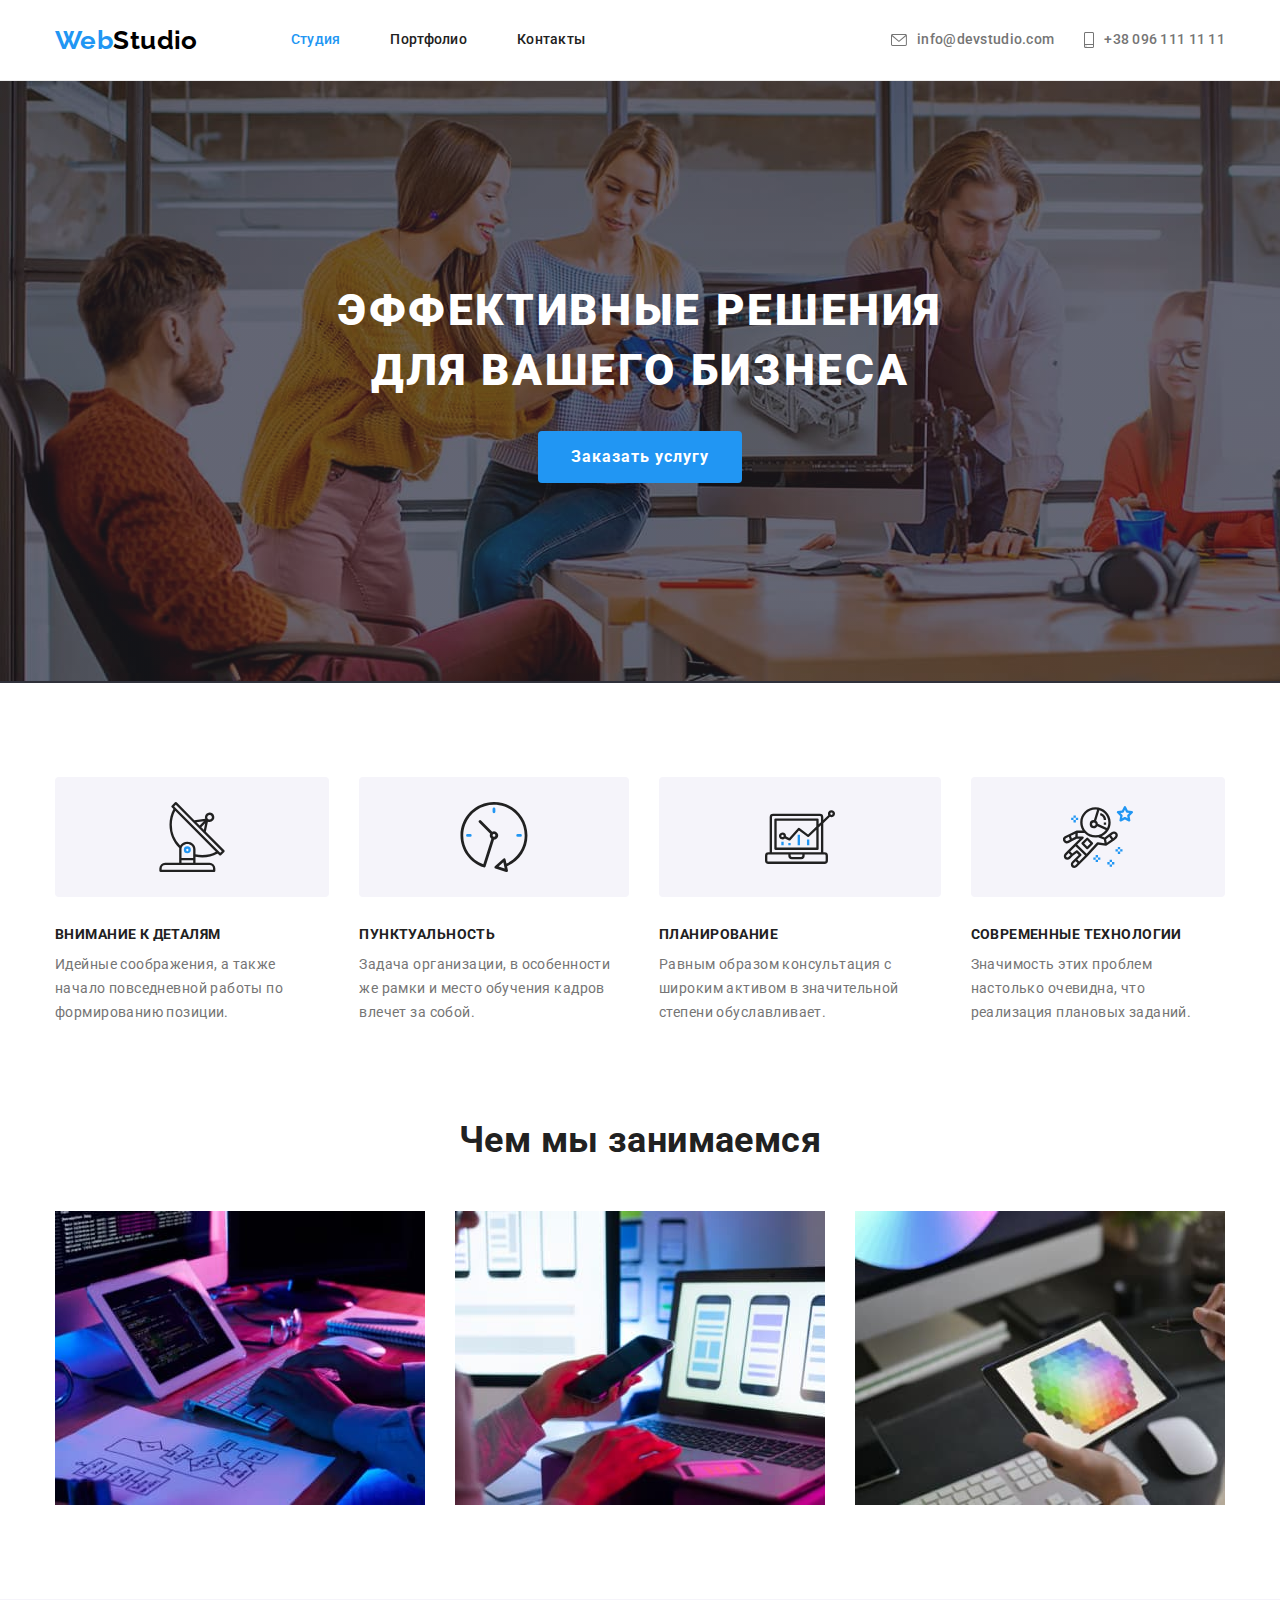
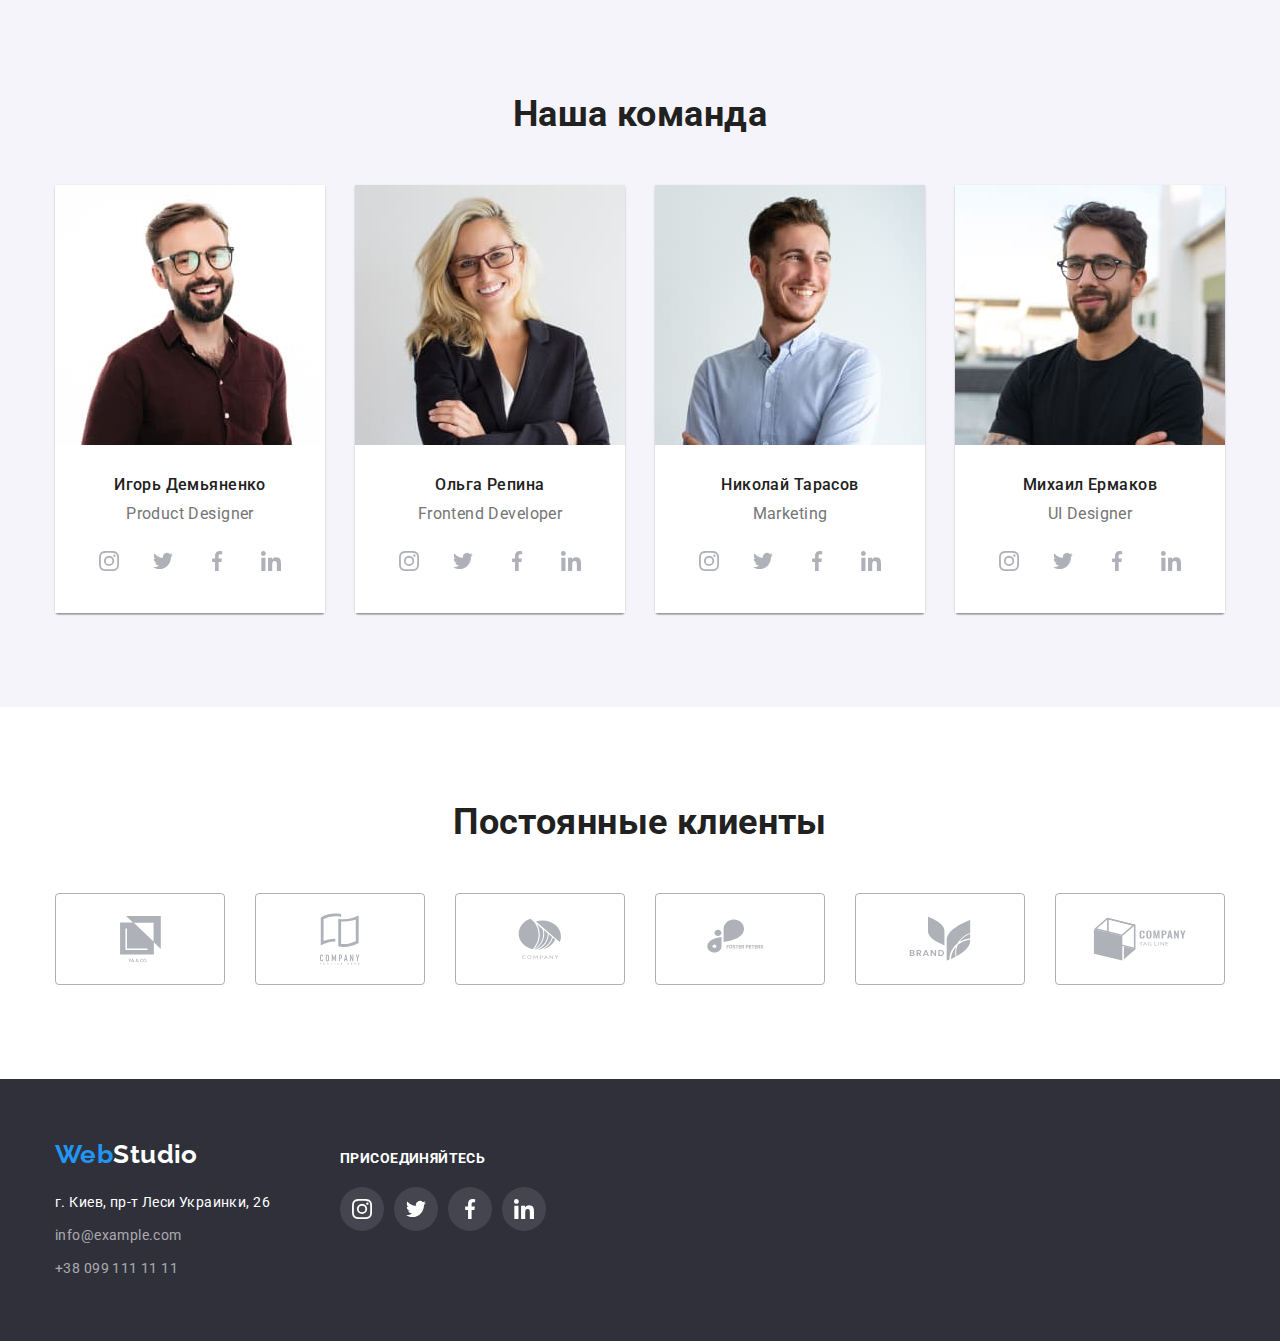
==== index.html @ 9bb03af7 "hw-04" ====
<!DOCTYPE html>
<html lang="ru">
  <head>
    <meta charset="UTF-8" />
    <meta http-equiv="X-UA-Compatible" content="IE=edge" />
    <meta name="viewport" content="width=device-width, initial-scale=1.0" />
    <title>Document</title>
    <link rel="preconnect" href="https://fonts.gstatic.com" />
    <link
      href="https://fonts.googleapis.com/css2?family=Raleway:wght@700&family=Roboto:wght@400;500;700;900&display=swap"
      rel="stylesheet"
    />
    <link
      rel="stylesheet"
      href="https://cdnjs.cloudflare.com/ajax/libs/modern-normalize/1.0.0/modern-normalize.min.css"
    />
    <link rel="stylesheet" href="./css/styles.css" />
  </head>
  <body>
    <header class="header">
      <div class="container header-container">
        <nav class="nav-container">
          <a href="" class="header-logo link"> <span>Web</span>Studio</a>
          <ul class="site-nav list">
            <li class="item">
              <a href="" class="link current">Студия</a>
            </li>
            <li class="item">
              <a href="./portfolio.html" class="link">Портфолио</a>
            </li>
            <li class="item"><a href="" class="link">Контакты</a></li>
          </ul>
        </nav>
        <ul class="contact-nav list">
          <li class="item">
            <a class="link" href="mailto:info@devstudio.com">
              <svg class="contact-nav-icons" width="16" height="12">
                <use href="./images/icons.svg#icon-envelope"></use>
              </svg>
              info@devstudio.com</a
            >
          </li>
          <li class="item">
            <a class="link" href="tel:+380961111111">
              <svg class="contact-nav-icons" width="10" height="16">
                <use href="./images/icons.svg#icon-smartphone"></use>
              </svg>
              +38 096 111 11 11</a
            >
          </li>
        </ul>
      </div>
    </header>
    <main>
      <!-- секция Герой -->
      <section class="hero">
        <div class="container">
          <h1 class="hero-title">
            Эффективные решения <br />
            для вашего бизнеса
          </h1>
          <button class="hero-button" type="button">Заказать услугу</button>
        </div>
      </section>
      <!-- секция Наши особенности -->
      <section class="specifics-list section">
        <h2 class="section-title visually-hidden">Особенности</h2>
        <div class="container">
          <ul class="list">
            <li class="specifics-list-item">
              <div class="specifics-list-container-icon">
                <svg class="svg" width="70" height="70">
                  <use href="./images/icons.svg#icon-antenna"></use>
                </svg>
              </div>
              <h3 class="description-title">Внимание к деталям</h3>
              <p class="description-text">
                Идейные соображения, а также начало повседневной работы по
                формированию позиции.
              </p>
            </li>
            <li class="specifics-list-item">
              <div class="specifics-list-container-icon">
                <svg width="70" height="70">
                  <use href="./images/icons.svg#icon-clock"></use>
                </svg>
              </div>
              <h3 class="description-title">Пунктуальность</h3>
              <p class="description-text">
                Задача организации, в особенности же рамки и место обучения
                кадров влечет за собой.
              </p>
            </li>
            <li class="specifics-list-item">
              <div class="specifics-list-container-icon">
                <svg width="70" height="70">
                  <use href="./images/icons.svg#icon-diagram"></use>
                </svg>
              </div>
              <h3 class="description-title">Планирование</h3>
              <p class="description-text">
                Равным образом консультация с широким активом в значительной
                степени обуславливает.
              </p>
            </li>
            <li class="specifics-list-item">
              <div class="specifics-list-container-icon">
                <svg width="70" height="70">
                  <use href="./images/icons.svg#icon-astronaut"></use>
                </svg>
              </div>
              <h3 class="description-title">Современные технологии</h3>
              <p class="description-text">
                Значимость этих проблем настолько очевидна, что реализация
                плановых заданий.
              </p>
            </li>
          </ul>
        </div>
      </section>
      <!-- секция Чем мы занимаемся -->
      <section class="our-works">
        <div class="container">
          <h2 class="section-title">Чем мы занимаемся</h2>
          <ul class="list">
            <li class="works-list-item">
              <img
                class="images"
                src="./images/box1.jpg"
                alt="Человек работает на клавиатуре с планшетом"
                width="370"
              />
            </li>
            <li class="works-list-item">
              <img
                class="images"
                src="./images/box2.jpg"
                alt="Человек работает с смартфоном и ноутбуком"
                width="370"
              />
            </li>
            <li class="works-list-item">
              <img
                class="images"
                src="./images/box3.jpg"
                alt="Человек рисует на графическом планшете"
                width="370"
              />
            </li>
          </ul>
        </div>
      </section>
      <!-- секция Наша команда -->
      <section class="team-list section">
        <div class="container">
          <h2 class="section-title">Наша команда</h2>
          <ul class="list">
            <li class="team-list-item">
              <img
                class="images"
                src="./images/product-designer.jpg"
                alt="Фото сотрудника команды"
                width="270"
              />
              <div class="team-list-item-container">
                <h3 class="description-title">Игорь Демьяненко</h3>
                <p class="description">Product Designer</p>
                <ul class="team-list-icons list">
                  <li class="team-list-icons-items">
                    <a class="link team-link-icons" href="">
                      <svg width="20" height="20">
                        <use href="./images/icons.svg#icon-instagram"></use>
                      </svg>
                    </a>
                  </li>
                  <li class="team-list-icons-items">
                    <a class="link team-link-icons" href="">
                      <svg width="20" height="20">
                        <use href="./images/icons.svg#icon-twitter"></use>
                      </svg>
                    </a>
                  </li>
                  <li class="team-list-icons-items">
                    <a class="link team-link-icons" href="">
                      <svg width="20" height="20">
                        <use href="./images/icons.svg#icon-facebook"></use>
                      </svg>
                    </a>
                  </li>
                  <li class="team-list-icons-items">
                    <a class="link team-link-icons" href="">
                      <svg width="20" height="20">
                        <use href="./images/icons.svg#icon-linkedin"></use>
                      </svg>
                    </a>
                  </li>
                </ul>
              </div>
            </li>
            <li class="team-list-item">
              <img
                class="images"
                src="./images/frontend-developer.jpg"
                alt="Фото сотрудника команды"
                width="270"
              />
              <div class="team-list-item-container">
                <h3 class="description-title">Ольга Репина</h3>
                <p class="description">Frontend Developer</p>
                <ul class="team-list-icons list">
                  <li class="team-list-icons-items">
                    <a class="link team-link-icons" href="">
                      <svg width="20" height="20">
                        <use href="./images/icons.svg#icon-instagram"></use>
                      </svg>
                    </a>
                  </li>
                  <li class="team-list-icons-items">
                    <a class="link team-link-icons" href="">
                      <svg width="20" height="20">
                        <use href="./images/icons.svg#icon-twitter"></use>
                      </svg>
                    </a>
                  </li>
                  <li class="team-list-icons-items">
                    <a class="link team-link-icons" href="">
                      <svg width="20" height="20">
                        <use href="./images/icons.svg#icon-facebook"></use>
                      </svg>
                    </a>
                  </li>
                  <li class="team-list-icons-items">
                    <a class="link team-link-icons" href="">
                      <svg width="20" height="20">
                        <use href="./images/icons.svg#icon-linkedin"></use>
                      </svg>
                    </a>
                  </li>
                </ul>
              </div>
            </li>
            <li class="team-list-item">
              <img
                class="images"
                src="./images/marketing.jpg"
                alt="Фото сотрудника команды"
                width="270"
              />
              <div class="team-list-item-container">
                <h3 class="description-title">Николай Тарасов</h3>
                <p class="description">Marketing</p>
                <ul class="team-list-icons list">
                  <li class="team-list-icons-items">
                    <a class="link team-link-icons" href="">
                      <svg width="20" height="20">
                        <use href="./images/icons.svg#icon-instagram"></use>
                      </svg>
                    </a>
                  </li>
                  <li class="team-list-icons-items">
                    <a class="link team-link-icons" href="">
                      <svg width="20" height="20">
                        <use href="./images/icons.svg#icon-twitter"></use>
                      </svg>
                    </a>
                  </li>
                  <li class="team-list-icons-items">
                    <a class="link team-link-icons" href="">
                      <svg width="20" height="20">
                        <use href="./images/icons.svg#icon-facebook"></use>
                      </svg>
                    </a>
                  </li>
                  <li class="team-list-icons-items">
                    <a class="link team-link-icons" href="">
                      <svg width="20" height="20">
                        <use href="./images/icons.svg#icon-linkedin"></use>
                      </svg>
                    </a>
                  </li>
                </ul>
              </div>
            </li>
            <li class="team-list-item">
              <img
                class="images"
                src="./images/designer.jpg"
                alt="Фото сотрудника команды"
                width="270"
              />
              <div class="team-list-item-container">
                <h3 class="description-title">Михаил Ермаков</h3>
                <p class="description">UI Designer</p>
                <ul class="team-list-icons list">
                  <li class="team-list-icons-items">
                    <a class="link team-link-icons" href="">
                      <svg width="20" height="20">
                        <use href="./images/icons.svg#icon-instagram"></use>
                      </svg>
                    </a>
                  </li>
                  <li class="team-list-icons-items">
                    <a class="link team-link-icons" href="">
                      <svg width="20" height="20">
                        <use href="./images/icons.svg#icon-twitter"></use>
                      </svg>
                    </a>
                  </li>
                  <li class="team-list-icons-items">
                    <a class="link team-link-icons" href="">
                      <svg width="20" height="20">
                        <use href="./images/icons.svg#icon-facebook"></use>
                      </svg>
                    </a>
                  </li>
                  <li class="team-list-icons-items">
                    <a class="link team-link-icons" href="">
                      <svg width="20" height="20">
                        <use href="./images/icons.svg#icon-linkedin"></use>
                      </svg>
                    </a>
                  </li>
                </ul>
              </div>
            </li>
          </ul>
        </div>
      </section>

      <!-- секция Постоянные клиенты -->
      <section class="section">
        <div class="container">
          <h2 class="section-title">Постоянные клиенты</h2>

          <ul class="list clients-list">
            <li class="clients-list-item">
              <a class="link clients-link-icons" href="">
                <svg width="41" height="46.7">
                  <use href="./images/icons.svg#icon-client-one"></use>
                </svg>
              </a>
            </li>
            <li class="clients-list-item">
              <a class="link clients-link-icons" href="">
                <svg width="40" height="52">
                  <use href="./images/icons.svg#icon-client-two"></use>
                </svg>
              </a>
            </li>
            <li class="clients-list-item">
              <a class="link clients-link-icons" href="">
                <svg width="43.46" height="41.18">
                  <use href="./images/icons.svg#icon-client-three"></use>
                </svg>
              </a>
            </li>
            <li class="clients-list-item">
              <a class="link clients-link-icons" href="">
                <svg width="84.44" height="40.62">
                  <use href="./images/icons.svg#icon-client-four"></use>
                </svg>
              </a>
            </li>
            <li class="clients-list-item">
              <a class="link clients-link-icons" href="">
                <svg width="62.54" height="45.43">
                  <use href="./images/icons.svg#icon-client-five"></use>
                </svg>
              </a>
            </li>
            <li class="clients-list-item">
              <a class="link clients-link-icons" href="">
                <svg width="93.79" height="43.93">
                  <use href="./images/icons.svg#icon-client-sixe"></use>
                </svg>
              </a>
            </li>
          </ul>
        </div>
      </section>
    </main>
    <footer class="footer-section">
      <div class="container">
        <div class="footer-address-container">
          <a class="footer-logo link" href=""> <span>Web</span>Studio</a>
          <address class="address">
            <p>г. Киев, пр-т Леси Украинки, 26</p>
            <ul class="list">
              <li class="address-list-item">
                <a class="link" href="mailto:info@example.com">
                  info@example.com</a
                >
              </li>
              <li class="address-list-item">
                <a class="link" href="tel:++380991111111">+38 099 111 11 11</a>
              </li>
            </ul>
          </address>
        </div>
        <div>
          <p class="text-social-icons">присоединяйтесь</p>
          <ul class="list footer-list-icons">
            <li class="footer-list-icons-items">
              <a class="link footer-link-icons" href="">
                <svg width="20" height="20">
                  <use href="./images/icons.svg#icon-instagram"></use>
                </svg>
              </a>
            </li>
            <li class="footer-list-icons-items">
              <a class="link footer-link-icons" href="">
                <svg width="20" height="20">
                  <use href="./images/icons.svg#icon-twitter"></use>
                </svg>
              </a>
            </li>
            <li class="footer-list-icons-items">
              <a class="link footer-link-icons" href="">
                <svg width="20" height="20">
                  <use href="./images/icons.svg#icon-facebook"></use>
                </svg>
              </a>
            </li>
            <li class="footer-list-icons-items">
              <a class="link footer-link-icons" href="">
                <svg width="20" height="20">
                  <use href="./images/icons.svg#icon-linkedin"></use>
                </svg>
              </a>
            </li>
          </ul>
        </div>
      </div>
    </footer>
  </body>
</html>
---- css/styles.css ----
:root {
  --primary-white-color: #fff;
  --secondary-background-color: #f5f4fa;
  --third-background-color: #2f303a;
  --primary-text-color: #757575;
  --title-text-color: #212121;
  --accent-color: #2196f3;
  --logo-black-color: #000;
  --footer-text-color: rgba(255, 255, 255, 0.6);
  --header-border-color: rgba(236, 236, 236, 1);
  --portfolio-border-color: rgba(238, 238, 238, 1);
  --icons-color: #afb1b8;
  --footer-icon-background: rgba(255, 255, 255, 0.1);
}

body {
  font-family: 'Roboto', sans-serif;
  font-weight: 400;
  font-size: 14px;
  line-height: 1.71;
  letter-spacing: 0.03em;
  color: var(--primary-text-color);
  background-color: var(--primary-white-color);
}

.list {
  margin: 0;
  padding: 0;
  list-style: none;
}
.link {
  text-decoration: none;
}
.visually-hidden {
  position: absolute;
  width: 1px;
  height: 1px;
  margin: -1px;
  border: 0;
  padding: 0;

  white-space: nowrap;
  clip-path: inset(100%);
  clip: rect(0 0 0 0);
  overflow: hidden;
}
.container {
  width: 1200px;
  margin-right: auto;
  margin-left: auto;
  padding-left: 15px;
  padding-right: 15px;
}
.section {
  padding-top: 94px;
  padding-bottom: 94px;
}
.images {
  display: block;
}
/* LOGO */
.header-logo.link,
.footer-logo.link {
  font-family: 'Raleway', sans-serif;
  font-weight: 700;
  font-size: 26px;
  line-height: 1.19;
  color: var(--logo-black-color);
}
.footer-logo.link {
  color: var(--primary-white-color);
}
.header-logo span,
.footer-logo span {
  color: var(--accent-color);
}

/* HEADER */
.header {
  border-bottom: 1px solid var(--header-border-color);
}
.header-container,
.nav-container,
.site-nav,
.contact-nav {
  display: flex;
  align-items: center;
}
.site-nav {
  margin-left: 93px;
}
.site-nav .item:not(:last-child) {
  margin-right: 50px;
}
.contact-nav {
  margin-left: auto;
}
.contact-nav .item:not(:last-child) {
  margin-right: 30px;
}
.contact-nav-icons {
  margin-right: 10px;
}
.site-nav .link,
.contact-nav .link {
  display: block;
  padding-top: 32px;
  padding-bottom: 32px;

  font-weight: 500;
  line-height: 1.14;
  letter-spacing: 0.02em;
}
.site-nav .link {
  color: var(--title-text-color);
}
.site-nav .link:hover,
.site-nav .link:focus {
  color: var(--accent-color);
}
.site-nav .link.current {
  color: var(--accent-color);
}
.contact-nav .link {
  display: flex;
  align-items: center;
  color: var(--primary-text-color);
  fill: var(--primary-text-color);
}
.contact-nav .link:hover,
.contact-nav .link:focus {
  color: var(--accent-color);
  fill: var(--accent-color);
}
.address .link:hover,
.address .link:focus {
  color: var(--accent-color);
}
/* SECTION HERO */
.hero {
  max-width: 1600px;
  padding-top: 200px;
  padding-bottom: 200px;
  margin-right: auto;
  margin-left: auto;

  text-align: center;

  background-repeat: no-repeat;
  background-color: var(--third-background-color);
  background-image: linear-gradient(
      rgba(47, 48, 58, 0.4),
      rgba(47, 48, 58, 0.4)
    ),
    url(../images/hero.jpg);
}

.hero-title {
  margin-top: 0;
  margin-bottom: 30px;
  font-weight: 900;
  font-size: 44px;
  line-height: 1.36;
  letter-spacing: 0.06em;
  text-transform: uppercase;
  color: var(--primary-white-color);
}
.hero-button {
  padding: 10px 32px;
  border: 1px solid transparent;
  border-radius: 4px;
  min-width: 200px;

  font-family: inherit;
  font-weight: 700;
  font-size: 16px;
  line-height: 1.88;
  letter-spacing: 0.06em;

  color: var(--primary-white-color);
  background-color: var(--accent-color);
  cursor: pointer;
}

/* OTHER SECTION */

.section-title {
  margin-top: 0;
  margin-bottom: 50px;

  text-align: center;
  font-weight: 700;
  font-size: 36px;
  line-height: 1.17;
  color: var(--title-text-color);
}

/* Section our specifics */

.specifics-list .description-title {
  margin-top: 0;
  margin-bottom: 10px;

  font-weight: 700;
  font-size: 14px;
  line-height: 1.14;
  text-transform: uppercase;
}
.specifics-list .list {
  display: flex;
}
.specifics-list-item {
  width: calc((100%-90px) / 3);
}
.specifics-list-item:not(:last-child),
.works-list-item:not(:last-child) {
  margin-right: 30px;
}
.specifics-list .description-text {
  margin: 0;
}
.specifics-list-container-icon {
  display: flex;
  height: 120px;
  margin-bottom: 30px;
  justify-content: center;
  align-items: center;

  background: var(--secondary-background-color);
  border-radius: 4px;
}

/* Section our works */
.our-works {
  padding-bottom: 94px;
}
.our-works .list {
  display: flex;
}
.works-list-item {
  width: calc((100%-60px) / 2);
}

/* Section our team */

.description-title {
  color: var(--title-text-color);
}
.team-list {
  background-color: var(--secondary-background-color);
}

.team-list .description-title,
.team-list .description {
  margin-top: 0;
  font-size: 16px;
  line-height: 1.19;
}
.team-list .description-title {
  margin-bottom: 10px;
  font-weight: 500;
}
.team-list .description {
  margin-bottom: 16px;
}
.team-list .list {
  display: flex;
}

.team-list-item {
  width: calc((100%-90px) / 4);
  text-align: center;
  box-shadow: 0px 1px 3px rgba(0, 0, 0, 0.12), 0px 1px 1px rgba(0, 0, 0, 0.14),
    0px 2px 1px rgba(0, 0, 0, 0.2);
  border-radius: 0px 0px 4px 4px;
}
.team-list-item:not(:last-child) {
  margin-right: 30px;
}
.team-list-item-container {
  padding-top: 30px;
  padding-bottom: 30px;
  padding-left: 32px;
  padding-right: 32px;

  background-color: var(--primary-white-color);
}
.team-list-icons {
  display: flex;
}
.team-list-icons-items {
  width: 44px;
  height: 44px;
}
.team-list-icons-items:not(:last-child) {
  margin-right: 10px;
}
.team-link-icons {
  display: flex;
  justify-content: center;
  align-items: center;
  width: 100%;
  height: 100%;
  border-radius: 50%;
  fill: var(--icons-color);
}
.team-link-icons:hover,
.team-link-icons:focus {
  background-color: var(--accent-color);
  fill: var(--primary-white-color);
}

/* Section our clients */
.clients-list {
  display: flex;
}
.clients-link-icons {
  display: flex;
  justify-content: center;
  align-items: center;
  width: 170px;
  height: 92px;

  border: 1px solid var(--icons-color);
  border-radius: 4px;
  fill: var(--icons-color);
}
.clients-link-icons:hover,
.clients-link-icons:focus {
  fill: var(--accent-color);
  border-color: var(--accent-color);
}
.clients-list-item:not(:last-child) {
  margin-right: 30px;
}
/* FOOTER */
.footer-section {
  padding-top: 60px;
  padding-bottom: 60px;
  background-color: var(--third-background-color);
}
.address {
  margin-top: 20px;
  font-style: normal;
}
.address p {
  margin-top: 0;
  margin-bottom: 9px;
  color: var(--primary-white-color);
}
.address .link {
  color: var(--footer-text-color);
}
.address-list-item:not(:last-child) {
  margin-bottom: 9px;
}
.footer-address-container {
  margin-right: 70px;
}
.footer-section > .container {
  display: flex;
  align-items: baseline;
}
.text-social-icons {
  margin-top: 0;
  margin-bottom: 20px;
  font-weight: 700;
  line-height: 1.14;
  text-transform: uppercase;
  color: var(--primary-white-color);
}
.footer-list-icons {
  display: flex;
}
.footer-list-icons-items {
  width: 44px;
  height: 44px;
}
.footer-list-icons-items:not(:last-child) {
  margin-right: 10px;
}
.footer-link-icons {
  display: flex;
  justify-content: center;
  align-items: center;
  width: 100%;
  height: 100%;
  border-radius: 50%;
  fill: var(--primary-white-color);
  background-color: var(--footer-icon-background);
}
.footer-link-icons:hover,
.footer-link-icons:focus {
  background-color: var(--accent-color);
}

/* PORTFOLIO */
.button-list {
  display: flex;
  justify-content: center;
  margin-bottom: 50px;
}
.portfolio-button {
  padding: 6px 22px;
  border-radius: 4px;
  border: 1px solid transparent;

  font-family: inherit;
  font-weight: 500;
  font-size: 16px;
  line-height: 1.6;
  letter-spacing: 0.03em;

  color: var(--title-text-color);
  background-color: var(--secondary-background-color);
  cursor: pointer;
}
.button-list-item:not(:last-child) {
  margin-right: 8px;
}
.portfolio-button.active,
.portfolio-button:hover,
.portfolio-button:focus {
  color: var(--primary-white-color);
  background-color: var(--accent-color);
  box-shadow: 0px 3px 1px rgba(0, 0, 0, 0.1), 0px 1px 2px rgba(0, 0, 0, 0.08),
    0px 2px 2px rgba(0, 0, 0, 0.12);
}
.examples-list .description-title {
  margin-top: 0;
  margin-bottom: 4px;

  font-weight: 700;
  font-size: 18px;
  line-height: 2;
  letter-spacing: 0.06em;
}
.examples-list .description {
  margin-top: 0;
  margin-bottom: 0;

  font-size: 16px;
  line-height: 1.88;
  color: var(--primary-text-color);
}
.examples-list {
  display: flex;
  flex-wrap: wrap;
  margin-right: -30px;
  margin-top: -30px;
}
.examples-list-container {
  padding: 20px 24px;
  background-color: var(--primary-white-color);
  border: 1px solid var(--portfolio-border-color);
}
.examples-list-item {
  margin-right: 30px;
  margin-top: 30px;
}
.examples-list-link {
  display: block;
}
.examples-list-link:hover,
.examples-list-link:focus {
  background-color: tomato;
  box-shadow: 0px 1px 1px rgba(0, 0, 0, 0.12), 0px 4px 4px rgba(0, 0, 0, 0.06),
    1px 4px 6px rgba(0, 0, 0, 0.16);
}
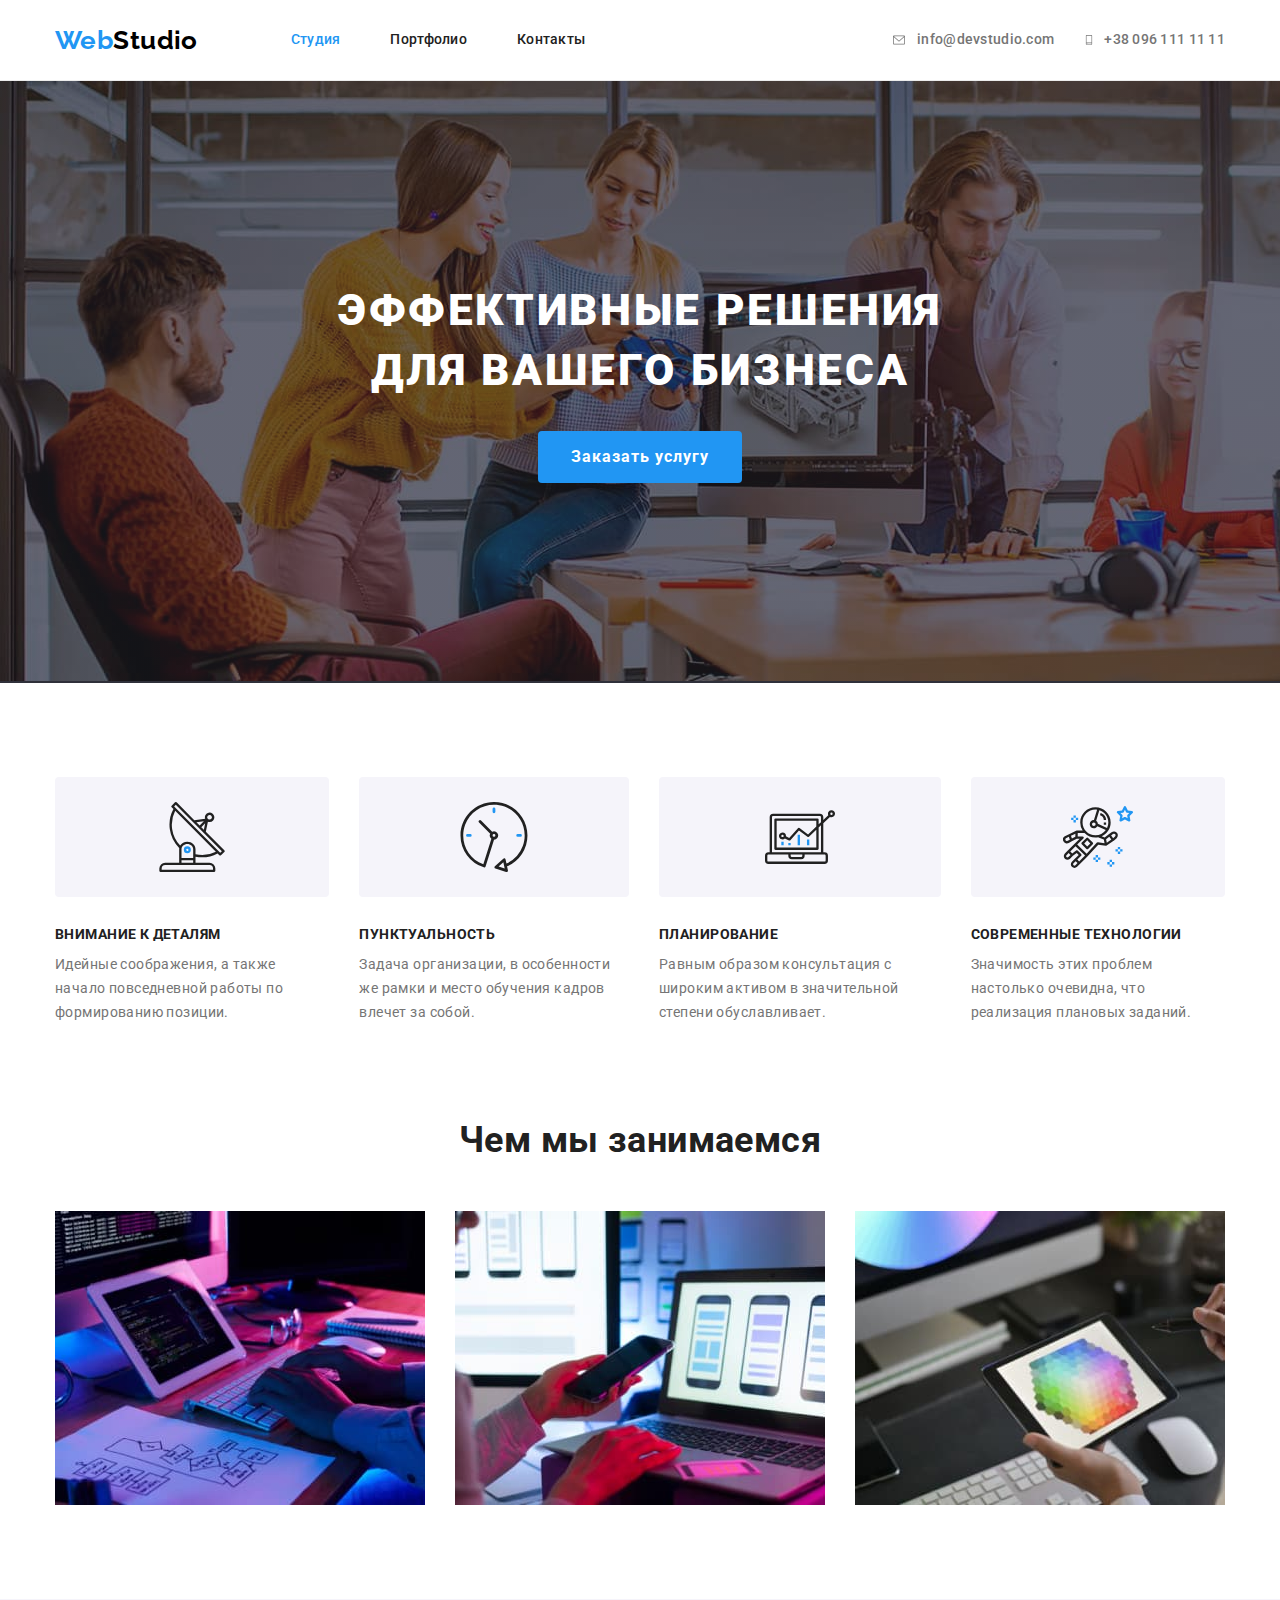
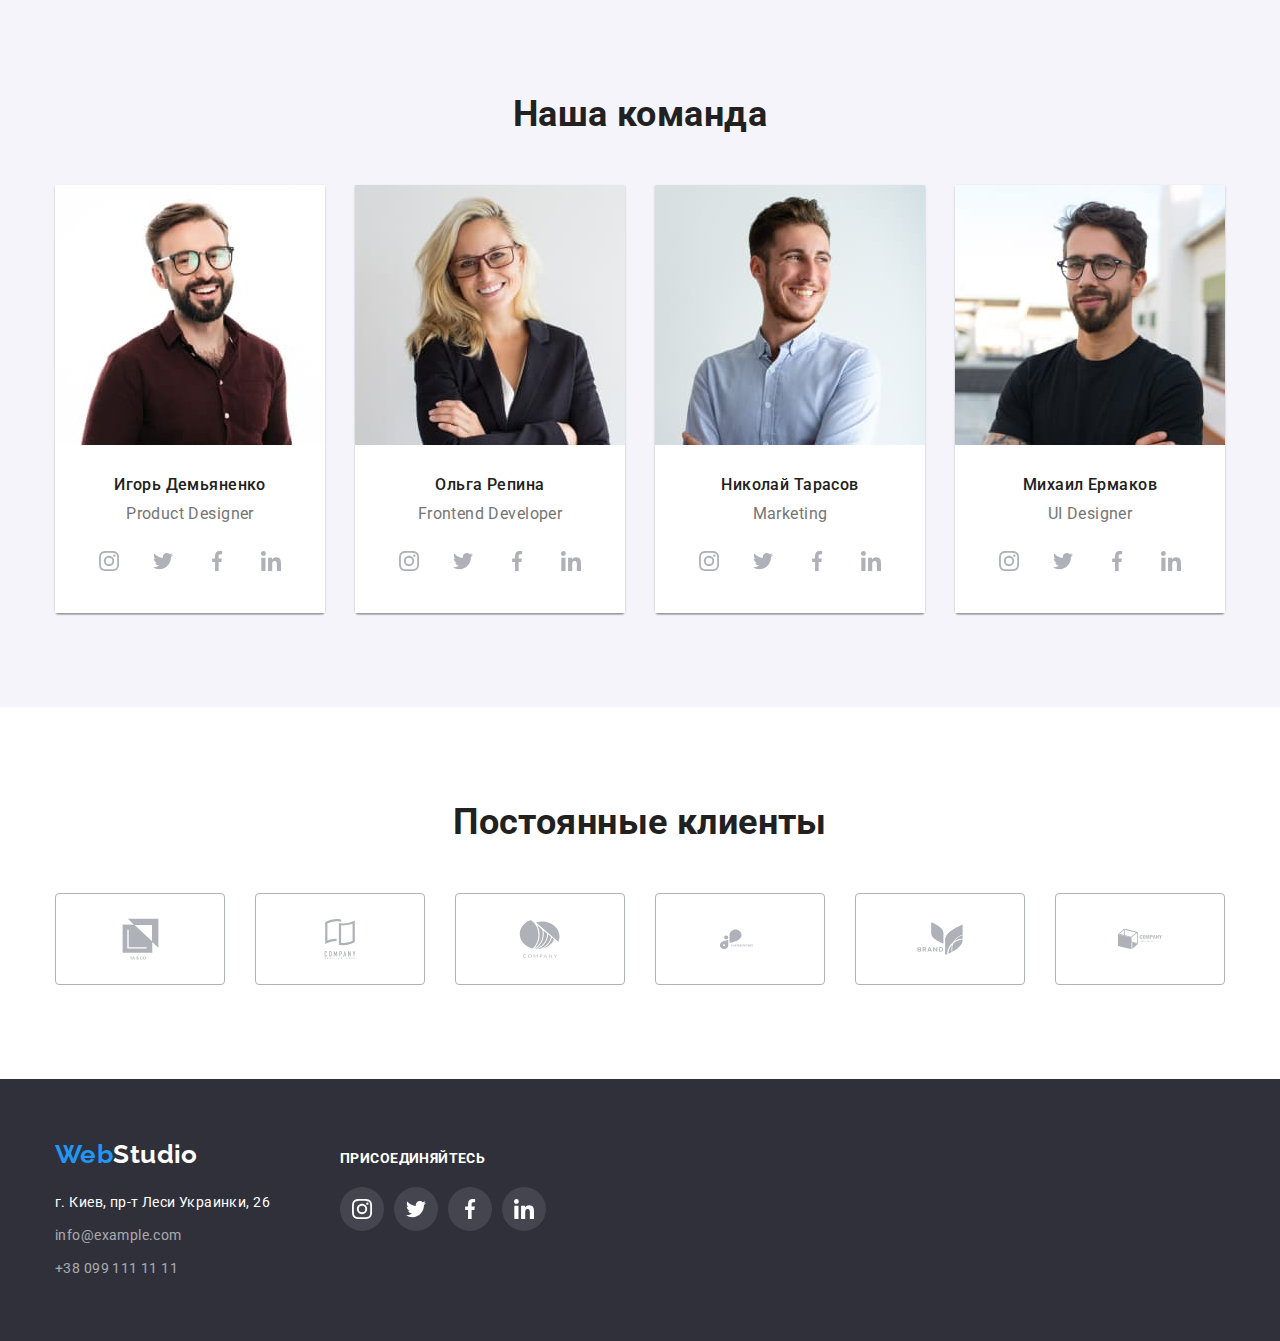
==== commit 80d7d50c: "changed icons.svg to icons-bad.svg" ====
--- a/index.html
+++ b/index.html
@@ -35,7 +35,7 @@
           <li class="item">
             <a class="link" href="mailto:info@devstudio.com">
               <svg class="contact-nav-icons" width="16" height="12">
-                <use href="./images/icons.svg#icon-envelope"></use>
+                <use href="./images/icons-bad.svg#icon-envelope"></use>
               </svg>
               info@devstudio.com</a
             >
@@ -43,7 +43,7 @@
           <li class="item">
             <a class="link" href="tel:+380961111111">
               <svg class="contact-nav-icons" width="10" height="16">
-                <use href="./images/icons.svg#icon-smartphone"></use>
+                <use href="./images/icons-bad.svg#icon-smartphone"></use>
               </svg>
               +38 096 111 11 11</a
             >
@@ -70,7 +70,7 @@
             <li class="specifics-list-item">
               <div class="specifics-list-container-icon">
                 <svg class="svg" width="70" height="70">
-                  <use href="./images/icons.svg#icon-antenna"></use>
+                  <use href="./images/icons-bad.svg#icon-antenna"></use>
                 </svg>
               </div>
               <h3 class="description-title">Внимание к деталям</h3>
@@ -82,7 +82,7 @@
             <li class="specifics-list-item">
               <div class="specifics-list-container-icon">
                 <svg width="70" height="70">
-                  <use href="./images/icons.svg#icon-clock"></use>
+                  <use href="./images/icons-bad.svg#icon-clock"></use>
                 </svg>
               </div>
               <h3 class="description-title">Пунктуальность</h3>
@@ -94,7 +94,7 @@
             <li class="specifics-list-item">
               <div class="specifics-list-container-icon">
                 <svg width="70" height="70">
-                  <use href="./images/icons.svg#icon-diagram"></use>
+                  <use href="./images/icons-bad.svg#icon-diagram"></use>
                 </svg>
               </div>
               <h3 class="description-title">Планирование</h3>
@@ -106,7 +106,7 @@
             <li class="specifics-list-item">
               <div class="specifics-list-container-icon">
                 <svg width="70" height="70">
-                  <use href="./images/icons.svg#icon-astronaut"></use>
+                  <use href="./images/icons-bad.svg#icon-astronaut"></use>
                 </svg>
               </div>
               <h3 class="description-title">Современные технологии</h3>
@@ -169,28 +169,28 @@
                   <li class="team-list-icons-items">
                     <a class="link team-link-icons" href="">
                       <svg width="20" height="20">
-                        <use href="./images/icons.svg#icon-instagram"></use>
-                      </svg>
-                    </a>
-                  </li>
-                  <li class="team-list-icons-items">
-                    <a class="link team-link-icons" href="">
-                      <svg width="20" height="20">
-                        <use href="./images/icons.svg#icon-twitter"></use>
-                      </svg>
-                    </a>
-                  </li>
-                  <li class="team-list-icons-items">
-                    <a class="link team-link-icons" href="">
-                      <svg width="20" height="20">
-                        <use href="./images/icons.svg#icon-facebook"></use>
-                      </svg>
-                    </a>
-                  </li>
-                  <li class="team-list-icons-items">
-                    <a class="link team-link-icons" href="">
-                      <svg width="20" height="20">
-                        <use href="./images/icons.svg#icon-linkedin"></use>
+                        <use href="./images/icons-bad.svg#icon-instagram"></use>
+                      </svg>
+                    </a>
+                  </li>
+                  <li class="team-list-icons-items">
+                    <a class="link team-link-icons" href="">
+                      <svg width="20" height="20">
+                        <use href="./images/icons-bad.svg#icon-twitter"></use>
+                      </svg>
+                    </a>
+                  </li>
+                  <li class="team-list-icons-items">
+                    <a class="link team-link-icons" href="">
+                      <svg width="20" height="20">
+                        <use href="./images/icons-bad.svg#icon-facebook"></use>
+                      </svg>
+                    </a>
+                  </li>
+                  <li class="team-list-icons-items">
+                    <a class="link team-link-icons" href="">
+                      <svg width="20" height="20">
+                        <use href="./images/icons-bad.svg#icon-linkedin"></use>
                       </svg>
                     </a>
                   </li>
@@ -211,28 +211,28 @@
                   <li class="team-list-icons-items">
                     <a class="link team-link-icons" href="">
                       <svg width="20" height="20">
-                        <use href="./images/icons.svg#icon-instagram"></use>
-                      </svg>
-                    </a>
-                  </li>
-                  <li class="team-list-icons-items">
-                    <a class="link team-link-icons" href="">
-                      <svg width="20" height="20">
-                        <use href="./images/icons.svg#icon-twitter"></use>
-                      </svg>
-                    </a>
-                  </li>
-                  <li class="team-list-icons-items">
-                    <a class="link team-link-icons" href="">
-                      <svg width="20" height="20">
-                        <use href="./images/icons.svg#icon-facebook"></use>
-                      </svg>
-                    </a>
-                  </li>
-                  <li class="team-list-icons-items">
-                    <a class="link team-link-icons" href="">
-                      <svg width="20" height="20">
-                        <use href="./images/icons.svg#icon-linkedin"></use>
+                        <use href="./images/icons-bad.svg#icon-instagram"></use>
+                      </svg>
+                    </a>
+                  </li>
+                  <li class="team-list-icons-items">
+                    <a class="link team-link-icons" href="">
+                      <svg width="20" height="20">
+                        <use href="./images/icons-bad.svg#icon-twitter"></use>
+                      </svg>
+                    </a>
+                  </li>
+                  <li class="team-list-icons-items">
+                    <a class="link team-link-icons" href="">
+                      <svg width="20" height="20">
+                        <use href="./images/icons-bad.svg#icon-facebook"></use>
+                      </svg>
+                    </a>
+                  </li>
+                  <li class="team-list-icons-items">
+                    <a class="link team-link-icons" href="">
+                      <svg width="20" height="20">
+                        <use href="./images/icons-bad.svg#icon-linkedin"></use>
                       </svg>
                     </a>
                   </li>
@@ -253,28 +253,28 @@
                   <li class="team-list-icons-items">
                     <a class="link team-link-icons" href="">
                       <svg width="20" height="20">
-                        <use href="./images/icons.svg#icon-instagram"></use>
-                      </svg>
-                    </a>
-                  </li>
-                  <li class="team-list-icons-items">
-                    <a class="link team-link-icons" href="">
-                      <svg width="20" height="20">
-                        <use href="./images/icons.svg#icon-twitter"></use>
-                      </svg>
-                    </a>
-                  </li>
-                  <li class="team-list-icons-items">
-                    <a class="link team-link-icons" href="">
-                      <svg width="20" height="20">
-                        <use href="./images/icons.svg#icon-facebook"></use>
-                      </svg>
-                    </a>
-                  </li>
-                  <li class="team-list-icons-items">
-                    <a class="link team-link-icons" href="">
-                      <svg width="20" height="20">
-                        <use href="./images/icons.svg#icon-linkedin"></use>
+                        <use href="./images/icons-bad.svg#icon-instagram"></use>
+                      </svg>
+                    </a>
+                  </li>
+                  <li class="team-list-icons-items">
+                    <a class="link team-link-icons" href="">
+                      <svg width="20" height="20">
+                        <use href="./images/icons-bad.svg#icon-twitter"></use>
+                      </svg>
+                    </a>
+                  </li>
+                  <li class="team-list-icons-items">
+                    <a class="link team-link-icons" href="">
+                      <svg width="20" height="20">
+                        <use href="./images/icons-bad.svg#icon-facebook"></use>
+                      </svg>
+                    </a>
+                  </li>
+                  <li class="team-list-icons-items">
+                    <a class="link team-link-icons" href="">
+                      <svg width="20" height="20">
+                        <use href="./images/icons-bad.svg#icon-linkedin"></use>
                       </svg>
                     </a>
                   </li>
@@ -295,28 +295,28 @@
                   <li class="team-list-icons-items">
                     <a class="link team-link-icons" href="">
                       <svg width="20" height="20">
-                        <use href="./images/icons.svg#icon-instagram"></use>
-                      </svg>
-                    </a>
-                  </li>
-                  <li class="team-list-icons-items">
-                    <a class="link team-link-icons" href="">
-                      <svg width="20" height="20">
-                        <use href="./images/icons.svg#icon-twitter"></use>
-                      </svg>
-                    </a>
-                  </li>
-                  <li class="team-list-icons-items">
-                    <a class="link team-link-icons" href="">
-                      <svg width="20" height="20">
-                        <use href="./images/icons.svg#icon-facebook"></use>
-                      </svg>
-                    </a>
-                  </li>
-                  <li class="team-list-icons-items">
-                    <a class="link team-link-icons" href="">
-                      <svg width="20" height="20">
-                        <use href="./images/icons.svg#icon-linkedin"></use>
+                        <use href="./images/icons-bad.svg#icon-instagram"></use>
+                      </svg>
+                    </a>
+                  </li>
+                  <li class="team-list-icons-items">
+                    <a class="link team-link-icons" href="">
+                      <svg width="20" height="20">
+                        <use href="./images/icons-bad.svg#icon-twitter"></use>
+                      </svg>
+                    </a>
+                  </li>
+                  <li class="team-list-icons-items">
+                    <a class="link team-link-icons" href="">
+                      <svg width="20" height="20">
+                        <use href="./images/icons-bad.svg#icon-facebook"></use>
+                      </svg>
+                    </a>
+                  </li>
+                  <li class="team-list-icons-items">
+                    <a class="link team-link-icons" href="">
+                      <svg width="20" height="20">
+                        <use href="./images/icons-bad.svg#icon-linkedin"></use>
                       </svg>
                     </a>
                   </li>
@@ -336,42 +336,42 @@
             <li class="clients-list-item">
               <a class="link clients-link-icons" href="">
                 <svg width="41" height="46.7">
-                  <use href="./images/icons.svg#icon-client-one"></use>
+                  <use href="./images/icons-bad.svg#icon-client-one"></use>
                 </svg>
               </a>
             </li>
             <li class="clients-list-item">
               <a class="link clients-link-icons" href="">
                 <svg width="40" height="52">
-                  <use href="./images/icons.svg#icon-client-two"></use>
+                  <use href="./images/icons-bad.svg#icon-client-two"></use>
                 </svg>
               </a>
             </li>
             <li class="clients-list-item">
               <a class="link clients-link-icons" href="">
                 <svg width="43.46" height="41.18">
-                  <use href="./images/icons.svg#icon-client-three"></use>
+                  <use href="./images/icons-bad.svg#icon-client-three"></use>
                 </svg>
               </a>
             </li>
             <li class="clients-list-item">
               <a class="link clients-link-icons" href="">
                 <svg width="84.44" height="40.62">
-                  <use href="./images/icons.svg#icon-client-four"></use>
+                  <use href="./images/icons-bad.svg#icon-client-four"></use>
                 </svg>
               </a>
             </li>
             <li class="clients-list-item">
               <a class="link clients-link-icons" href="">
                 <svg width="62.54" height="45.43">
-                  <use href="./images/icons.svg#icon-client-five"></use>
+                  <use href="./images/icons-bad.svg#icon-client-five"></use>
                 </svg>
               </a>
             </li>
             <li class="clients-list-item">
               <a class="link clients-link-icons" href="">
                 <svg width="93.79" height="43.93">
-                  <use href="./images/icons.svg#icon-client-sixe"></use>
+                  <use href="./images/icons-bad.svg#icon-client-sixe"></use>
                 </svg>
               </a>
             </li>
@@ -403,28 +403,28 @@
             <li class="footer-list-icons-items">
               <a class="link footer-link-icons" href="">
                 <svg width="20" height="20">
-                  <use href="./images/icons.svg#icon-instagram"></use>
+                  <use href="./images/icons-bad.svg#icon-instagram"></use>
                 </svg>
               </a>
             </li>
             <li class="footer-list-icons-items">
               <a class="link footer-link-icons" href="">
                 <svg width="20" height="20">
-                  <use href="./images/icons.svg#icon-twitter"></use>
+                  <use href="./images/icons-bad.svg#icon-twitter"></use>
                 </svg>
               </a>
             </li>
             <li class="footer-list-icons-items">
               <a class="link footer-link-icons" href="">
                 <svg width="20" height="20">
-                  <use href="./images/icons.svg#icon-facebook"></use>
+                  <use href="./images/icons-bad.svg#icon-facebook"></use>
                 </svg>
               </a>
             </li>
             <li class="footer-list-icons-items">
               <a class="link footer-link-icons" href="">
                 <svg width="20" height="20">
-                  <use href="./images/icons.svg#icon-linkedin"></use>
+                  <use href="./images/icons-bad.svg#icon-linkedin"></use>
                 </svg>
               </a>
             </li>
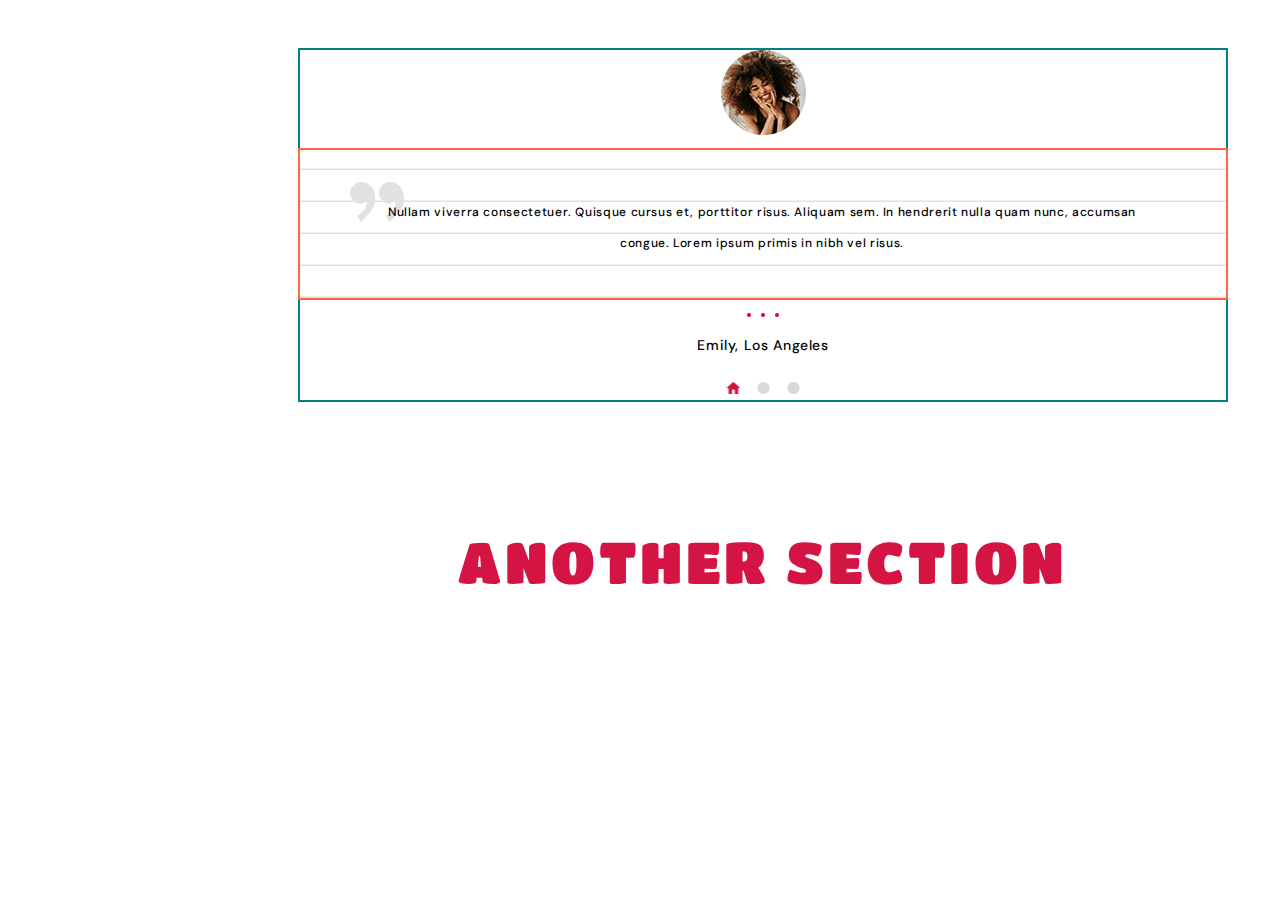
==== commit 25e60fcf: "add section customer reviews" ====
--- a/index.html
+++ b/index.html
@@ -1,436 +1,49 @@
 <!DOCTYPE html>
-<html lang="ru">
-  <head>
-    <meta charset="UTF-8" />
-    <meta http-equiv="X-UA-Compatible" content="IE=edge" />
-    <meta name="viewport" content="width=device-width, initial-scale=1.0" />
-    <title>Document</title>
-    <link rel="preconnect" href="https://fonts.gstatic.com" />
+<html lang="en">
+<head>
+  <meta charset="UTF-8">
+  <meta http-equiv="X-UA-Compatible" content="IE=edge">
+  <meta name="viewport" content="width=device-width, initial-scale=1.0">
+  <title>Document</title>
+  <link rel="preconnect" href="https://fonts.googleapis.com" />
+    <link rel="preconnect" href="https://fonts.gstatic.com" crossorigin />
     <link
-      href="https://fonts.googleapis.com/css2?family=Raleway:wght@700&family=Roboto:wght@400;500;700;900&display=swap"
+      href="https://fonts.googleapis.com/css2?family=DM+Sans:wght@400;500;700&family=Titan+One&display=swap"
       rel="stylesheet"
     />
+    
     <link
       rel="stylesheet"
       href="https://cdnjs.cloudflare.com/ajax/libs/modern-normalize/1.0.0/modern-normalize.min.css"
+      integrity="sha512-ISS7cAi1PEhQ8jnbJpJZMd29NlhNj4AWYyLOSp2CE/CsHxTCu+r+t0D2yoJudVrd0/8fTVPUVDzY5Tvli75u/g=="
+      crossorigin="anonymous"
     />
-    <link rel="stylesheet" href="./css/styles.css" />
-  </head>
-  <body>
-    <header class="header">
-      <div class="container header-container">
-        <nav class="nav-container">
-          <a href="" class="header-logo link"> <span>Web</span>Studio</a>
-          <ul class="site-nav list">
-            <li class="item">
-              <a href="" class="link current">Студия</a>
-            </li>
-            <li class="item">
-              <a href="./portfolio.html" class="link">Портфолио</a>
-            </li>
-            <li class="item"><a href="" class="link">Контакты</a></li>
-          </ul>
-        </nav>
-        <ul class="contact-nav list">
-          <li class="item">
-            <a class="link" href="mailto:info@devstudio.com">
-              <svg class="contact-nav-icons" width="16" height="12">
-                <use href="./images/icons-bad.svg#icon-envelope"></use>
-              </svg>
-              info@devstudio.com</a
-            >
-          </li>
-          <li class="item">
-            <a class="link" href="tel:+380961111111">
-              <svg class="contact-nav-icons" width="10" height="16">
-                <use href="./images/icons-bad.svg#icon-smartphone"></use>
-              </svg>
-              +38 096 111 11 11</a
-            >
-          </li>
-        </ul>
-      </div>
-    </header>
-    <main>
-      <!-- секция Герой -->
-      <section class="hero">
-        <div class="container">
-          <h1 class="hero-title">
-            Эффективные решения <br />
-            для вашего бизнеса
-          </h1>
-          <button class="hero-button" type="button">Заказать услугу</button>
-        </div>
-      </section>
-      <!-- секция Наши особенности -->
-      <section class="specifics-list section">
-        <h2 class="section-title visually-hidden">Особенности</h2>
-        <div class="container">
-          <ul class="list">
-            <li class="specifics-list-item">
-              <div class="specifics-list-container-icon">
-                <svg class="svg" width="70" height="70">
-                  <use href="./images/icons-bad.svg#icon-antenna"></use>
-                </svg>
-              </div>
-              <h3 class="description-title">Внимание к деталям</h3>
-              <p class="description-text">
-                Идейные соображения, а также начало повседневной работы по
-                формированию позиции.
-              </p>
-            </li>
-            <li class="specifics-list-item">
-              <div class="specifics-list-container-icon">
-                <svg width="70" height="70">
-                  <use href="./images/icons-bad.svg#icon-clock"></use>
-                </svg>
-              </div>
-              <h3 class="description-title">Пунктуальность</h3>
-              <p class="description-text">
-                Задача организации, в особенности же рамки и место обучения
-                кадров влечет за собой.
-              </p>
-            </li>
-            <li class="specifics-list-item">
-              <div class="specifics-list-container-icon">
-                <svg width="70" height="70">
-                  <use href="./images/icons-bad.svg#icon-diagram"></use>
-                </svg>
-              </div>
-              <h3 class="description-title">Планирование</h3>
-              <p class="description-text">
-                Равным образом консультация с широким активом в значительной
-                степени обуславливает.
-              </p>
-            </li>
-            <li class="specifics-list-item">
-              <div class="specifics-list-container-icon">
-                <svg width="70" height="70">
-                  <use href="./images/icons-bad.svg#icon-astronaut"></use>
-                </svg>
-              </div>
-              <h3 class="description-title">Современные технологии</h3>
-              <p class="description-text">
-                Значимость этих проблем настолько очевидна, что реализация
-                плановых заданий.
-              </p>
-            </li>
-          </ul>
-        </div>
-      </section>
-      <!-- секция Чем мы занимаемся -->
-      <section class="our-works">
-        <div class="container">
-          <h2 class="section-title">Чем мы занимаемся</h2>
-          <ul class="list">
-            <li class="works-list-item">
-              <img
-                class="images"
-                src="./images/box1.jpg"
-                alt="Человек работает на клавиатуре с планшетом"
-                width="370"
-              />
-            </li>
-            <li class="works-list-item">
-              <img
-                class="images"
-                src="./images/box2.jpg"
-                alt="Человек работает с смартфоном и ноутбуком"
-                width="370"
-              />
-            </li>
-            <li class="works-list-item">
-              <img
-                class="images"
-                src="./images/box3.jpg"
-                alt="Человек рисует на графическом планшете"
-                width="370"
-              />
-            </li>
-          </ul>
-        </div>
-      </section>
-      <!-- секция Наша команда -->
-      <section class="team-list section">
-        <div class="container">
-          <h2 class="section-title">Наша команда</h2>
-          <ul class="list">
-            <li class="team-list-item">
-              <img
-                class="images"
-                src="./images/product-designer.jpg"
-                alt="Фото сотрудника команды"
-                width="270"
-              />
-              <div class="team-list-item-container">
-                <h3 class="description-title">Игорь Демьяненко</h3>
-                <p class="description">Product Designer</p>
-                <ul class="team-list-icons list">
-                  <li class="team-list-icons-items">
-                    <a class="link team-link-icons" href="">
-                      <svg width="20" height="20">
-                        <use href="./images/icons-bad.svg#icon-instagram"></use>
-                      </svg>
-                    </a>
-                  </li>
-                  <li class="team-list-icons-items">
-                    <a class="link team-link-icons" href="">
-                      <svg width="20" height="20">
-                        <use href="./images/icons-bad.svg#icon-twitter"></use>
-                      </svg>
-                    </a>
-                  </li>
-                  <li class="team-list-icons-items">
-                    <a class="link team-link-icons" href="">
-                      <svg width="20" height="20">
-                        <use href="./images/icons-bad.svg#icon-facebook"></use>
-                      </svg>
-                    </a>
-                  </li>
-                  <li class="team-list-icons-items">
-                    <a class="link team-link-icons" href="">
-                      <svg width="20" height="20">
-                        <use href="./images/icons-bad.svg#icon-linkedin"></use>
-                      </svg>
-                    </a>
-                  </li>
-                </ul>
-              </div>
-            </li>
-            <li class="team-list-item">
-              <img
-                class="images"
-                src="./images/frontend-developer.jpg"
-                alt="Фото сотрудника команды"
-                width="270"
-              />
-              <div class="team-list-item-container">
-                <h3 class="description-title">Ольга Репина</h3>
-                <p class="description">Frontend Developer</p>
-                <ul class="team-list-icons list">
-                  <li class="team-list-icons-items">
-                    <a class="link team-link-icons" href="">
-                      <svg width="20" height="20">
-                        <use href="./images/icons-bad.svg#icon-instagram"></use>
-                      </svg>
-                    </a>
-                  </li>
-                  <li class="team-list-icons-items">
-                    <a class="link team-link-icons" href="">
-                      <svg width="20" height="20">
-                        <use href="./images/icons-bad.svg#icon-twitter"></use>
-                      </svg>
-                    </a>
-                  </li>
-                  <li class="team-list-icons-items">
-                    <a class="link team-link-icons" href="">
-                      <svg width="20" height="20">
-                        <use href="./images/icons-bad.svg#icon-facebook"></use>
-                      </svg>
-                    </a>
-                  </li>
-                  <li class="team-list-icons-items">
-                    <a class="link team-link-icons" href="">
-                      <svg width="20" height="20">
-                        <use href="./images/icons-bad.svg#icon-linkedin"></use>
-                      </svg>
-                    </a>
-                  </li>
-                </ul>
-              </div>
-            </li>
-            <li class="team-list-item">
-              <img
-                class="images"
-                src="./images/marketing.jpg"
-                alt="Фото сотрудника команды"
-                width="270"
-              />
-              <div class="team-list-item-container">
-                <h3 class="description-title">Николай Тарасов</h3>
-                <p class="description">Marketing</p>
-                <ul class="team-list-icons list">
-                  <li class="team-list-icons-items">
-                    <a class="link team-link-icons" href="">
-                      <svg width="20" height="20">
-                        <use href="./images/icons-bad.svg#icon-instagram"></use>
-                      </svg>
-                    </a>
-                  </li>
-                  <li class="team-list-icons-items">
-                    <a class="link team-link-icons" href="">
-                      <svg width="20" height="20">
-                        <use href="./images/icons-bad.svg#icon-twitter"></use>
-                      </svg>
-                    </a>
-                  </li>
-                  <li class="team-list-icons-items">
-                    <a class="link team-link-icons" href="">
-                      <svg width="20" height="20">
-                        <use href="./images/icons-bad.svg#icon-facebook"></use>
-                      </svg>
-                    </a>
-                  </li>
-                  <li class="team-list-icons-items">
-                    <a class="link team-link-icons" href="">
-                      <svg width="20" height="20">
-                        <use href="./images/icons-bad.svg#icon-linkedin"></use>
-                      </svg>
-                    </a>
-                  </li>
-                </ul>
-              </div>
-            </li>
-            <li class="team-list-item">
-              <img
-                class="images"
-                src="./images/designer.jpg"
-                alt="Фото сотрудника команды"
-                width="270"
-              />
-              <div class="team-list-item-container">
-                <h3 class="description-title">Михаил Ермаков</h3>
-                <p class="description">UI Designer</p>
-                <ul class="team-list-icons list">
-                  <li class="team-list-icons-items">
-                    <a class="link team-link-icons" href="">
-                      <svg width="20" height="20">
-                        <use href="./images/icons-bad.svg#icon-instagram"></use>
-                      </svg>
-                    </a>
-                  </li>
-                  <li class="team-list-icons-items">
-                    <a class="link team-link-icons" href="">
-                      <svg width="20" height="20">
-                        <use href="./images/icons-bad.svg#icon-twitter"></use>
-                      </svg>
-                    </a>
-                  </li>
-                  <li class="team-list-icons-items">
-                    <a class="link team-link-icons" href="">
-                      <svg width="20" height="20">
-                        <use href="./images/icons-bad.svg#icon-facebook"></use>
-                      </svg>
-                    </a>
-                  </li>
-                  <li class="team-list-icons-items">
-                    <a class="link team-link-icons" href="">
-                      <svg width="20" height="20">
-                        <use href="./images/icons-bad.svg#icon-linkedin"></use>
-                      </svg>
-                    </a>
-                  </li>
-                </ul>
-              </div>
-            </li>
-          </ul>
-        </div>
-      </section>
-
-      <!-- секция Постоянные клиенты -->
-      <section class="section">
-        <div class="container">
-          <h2 class="section-title">Постоянные клиенты</h2>
-
-          <ul class="list clients-list">
-            <li class="clients-list-item">
-              <a class="link clients-link-icons" href="">
-                <svg width="41" height="46.7">
-                  <use href="./images/icons-bad.svg#icon-client-one"></use>
-                </svg>
-              </a>
-            </li>
-            <li class="clients-list-item">
-              <a class="link clients-link-icons" href="">
-                <svg width="40" height="52">
-                  <use href="./images/icons-bad.svg#icon-client-two"></use>
-                </svg>
-              </a>
-            </li>
-            <li class="clients-list-item">
-              <a class="link clients-link-icons" href="">
-                <svg width="43.46" height="41.18">
-                  <use href="./images/icons-bad.svg#icon-client-three"></use>
-                </svg>
-              </a>
-            </li>
-            <li class="clients-list-item">
-              <a class="link clients-link-icons" href="">
-                <svg width="84.44" height="40.62">
-                  <use href="./images/icons-bad.svg#icon-client-four"></use>
-                </svg>
-              </a>
-            </li>
-            <li class="clients-list-item">
-              <a class="link clients-link-icons" href="">
-                <svg width="62.54" height="45.43">
-                  <use href="./images/icons-bad.svg#icon-client-five"></use>
-                </svg>
-              </a>
-            </li>
-            <li class="clients-list-item">
-              <a class="link clients-link-icons" href="">
-                <svg width="93.79" height="43.93">
-                  <use href="./images/icons-bad.svg#icon-client-sixe"></use>
-                </svg>
-              </a>
-            </li>
-          </ul>
-        </div>
-      </section>
-    </main>
-    <footer class="footer-section">
+    <link rel="stylesheet" href="/css/main.min.css">
+</head>
+<body>
+  <section class="section-customer-reviews">
       <div class="container">
-        <div class="footer-address-container">
-          <a class="footer-logo link" href=""> <span>Web</span>Studio</a>
-          <address class="address">
-            <p>г. Киев, пр-т Леси Украинки, 26</p>
-            <ul class="list">
-              <li class="address-list-item">
-                <a class="link" href="mailto:info@example.com">
-                  info@example.com</a
-                >
-              </li>
-              <li class="address-list-item">
-                <a class="link" href="tel:++380991111111">+38 099 111 11 11</a>
-              </li>
-            </ul>
-          </address>
-        </div>
-        <div>
-          <p class="text-social-icons">присоединяйтесь</p>
-          <ul class="list footer-list-icons">
-            <li class="footer-list-icons-items">
-              <a class="link footer-link-icons" href="">
-                <svg width="20" height="20">
-                  <use href="./images/icons-bad.svg#icon-instagram"></use>
-                </svg>
-              </a>
-            </li>
-            <li class="footer-list-icons-items">
-              <a class="link footer-link-icons" href="">
-                <svg width="20" height="20">
-                  <use href="./images/icons-bad.svg#icon-twitter"></use>
-                </svg>
-              </a>
-            </li>
-            <li class="footer-list-icons-items">
-              <a class="link footer-link-icons" href="">
-                <svg width="20" height="20">
-                  <use href="./images/icons-bad.svg#icon-facebook"></use>
-                </svg>
-              </a>
-            </li>
-            <li class="footer-list-icons-items">
-              <a class="link footer-link-icons" href="">
-                <svg width="20" height="20">
-                  <use href="./images/icons-bad.svg#icon-linkedin"></use>
-                </svg>
-              </a>
-            </li>
-          </ul>
+        <div class="customer-reviews-slider">
+          <h2 class="visually-hidden">customer-reviews</h2>
+          <img
+            class="images customer-reviews__images "
+            srcset="./images/customer-one.png 1x, ./images/customer-one-2x.png 2x"
+            src="./images/customer-one.png"
+            alt="Girl which smile "
+          />
+          
+            <p class="customer-reviews__text">
+              Nullam viverra consectetuer. Quisque cursus et, porttitor risus. Aliquam sem. In hendrerit nulla quam nunc, accumsan congue. Lorem ipsum primis in nibh vel risus.
+            </p>
+          
+          <p class="customer-reviews__text-about">Emily, Los Angeles</p>
         </div>
       </div>
-    </footer>
-  </body>
-</html>
+    </section>
+    <section>
+      <div class="container">
+        <h2 class="section-title">Another section</h2>
+      </div>
+    </section>
+</body>
+</html>--- a/css/main.min.css
+++ b/css/main.min.css
@@ -0,0 +1,2 @@
+body{font-family:"DM Sans";font-weight:500;font-size:16px;line-height:1.75;letter-spacing:0.04em;color:#000;background-color:#fff}.container{padding-left:20px;padding-right:20px;margin:0 auto}@media screen and (max-width: 479px){.container{width:100%;min-width:320px}}@media screen and (min-width: 480px){.container{width:480px}}@media screen and (min-width: 768px){.container{width:768px;padding-left:34px;padding-right:34px}}@media screen and (min-width: 1280px){.container{padding-left:115px;padding-right:115px;width:1280px}}.section-title{font-family:"Titan One",cursive;font-weight:400;font-size:34px;line-height:1.15;text-transform:uppercase;text-align:center;color:#d41443}@media screen and (min-width: 768px){.section-title{font-size:48px}}@media screen and (min-width: 1280px){.section-title{font-size:58px;line-height:1.14;letter-spacing:0.06em}}.pre-section-title{font-family:"Titan One",cursive;font-weight:400;font-size:18px;line-height:1.17;text-transform:uppercase;text-align:center;color:#ffa5ba}@media screen and (min-width: 768px){.pre-section-title{font-size:26px;line-height:1.15}}@media screen and (min-width: 1280px){.pre-section-title{font-size:30px;line-height:1.13}}.images{display:block;max-width:100%;height:auto}.list{margin:0;padding:0;list-style:none}.link{text-decoration:none}.visually-hidden{position:absolute;width:1px;height:1px;margin:-1px;border:0;padding:0;white-space:nowrap;clip-path:inset(100%);clip:rect(0 0 0 0);overflow:hidden}.section-customer-reviews{margin-top:50px;margin-bottom:128px}.customer-reviews-slider{outline:2px solid teal;margin:0 auto}@media screen and (max-width: 767px){.customer-reviews-slider{min-width:280px;min-height:541px}}@media screen and (min-width: 768px){.customer-reviews-slider{width:620px;height:382px}}@media screen and (min-width: 1280px){.customer-reviews-slider{width:926px;height:350px}}.customer-reviews__images{margin:0 auto 29px}@media screen and (min-width: 768px){.customer-reviews__images{margin:0 auto 19px}}@media screen and (min-width: 1280px){.customer-reviews__images{margin:0 auto 15px}}.customer-reviews__text{outline:2px solid tomato;position:relative;z-index:1;font-size:12px;line-height:2.58;text-align:center;background-color:#FAFAFA;color:#000}@media screen and (max-width: 767px){.customer-reviews__text{margin-top:0;margin-bottom:52px;padding:43px 66px 26px 57px;background-image:repeating-linear-gradient(to top, #E1E1E1 20px, #E1E1E1 21px, #fff 22px, #fff 52px)}}@media screen and (min-width: 768px){.customer-reviews__text{margin-top:0;margin-bottom:42px;padding:47px 80px 34px 80px;background-color:#fff;background-image:repeating-linear-gradient(to top, #E1E1E1, #E1E1E1 1px, #fff 2px, #fff 32px)}}@media screen and (min-width: 1280px){.customer-reviews__text{margin-top:0;margin-bottom:34px;padding:47px 89px 39px 87px;background-color:#FAFAFA}}.customer-reviews__text::before{content:'';position:absolute;z-index:-1;display:inline-block;width:54px;height:40px;background-image:url(../images/quotes.png)}@media screen and (min-width: 320px){.customer-reviews__text::before{left:61px;top:28px}}@media screen and (min-width: 480px){.customer-reviews__text::before{left:30px;top:25px}}@media screen and (min-width: 768px){.customer-reviews__text::before{left:40px;top:30px}}@media screen and (min-width: 1280px){.customer-reviews__text::before{left:50px;top:32px}}.customer-reviews__text::after{position:absolute;left:50%;bottom:-34px;transform:translateX(-50%);content:'';display:inline-block;width:32px;height:4px;background-image:url(../images/dots.png)}@media screen and (min-width: 768px){.customer-reviews__text::after{bottom:-28px}}@media screen and (min-width: 1280px){.customer-reviews__text::after{bottom:-19px}}.customer-reviews__text-about{position:relative;margin-top:0px;margin-bottom:0px;font-size:14px;line-height:1.86;text-align:center;color:#000}.customer-reviews__text-about::after{content:'';position:absolute;left:50%;bottom:-36px;transform:translateX(-50%);display:inline-block;width:73px;height:12px;background-image:url(../images/home-dots.png)}
+/*# sourceMappingURL=main.min.css.map */